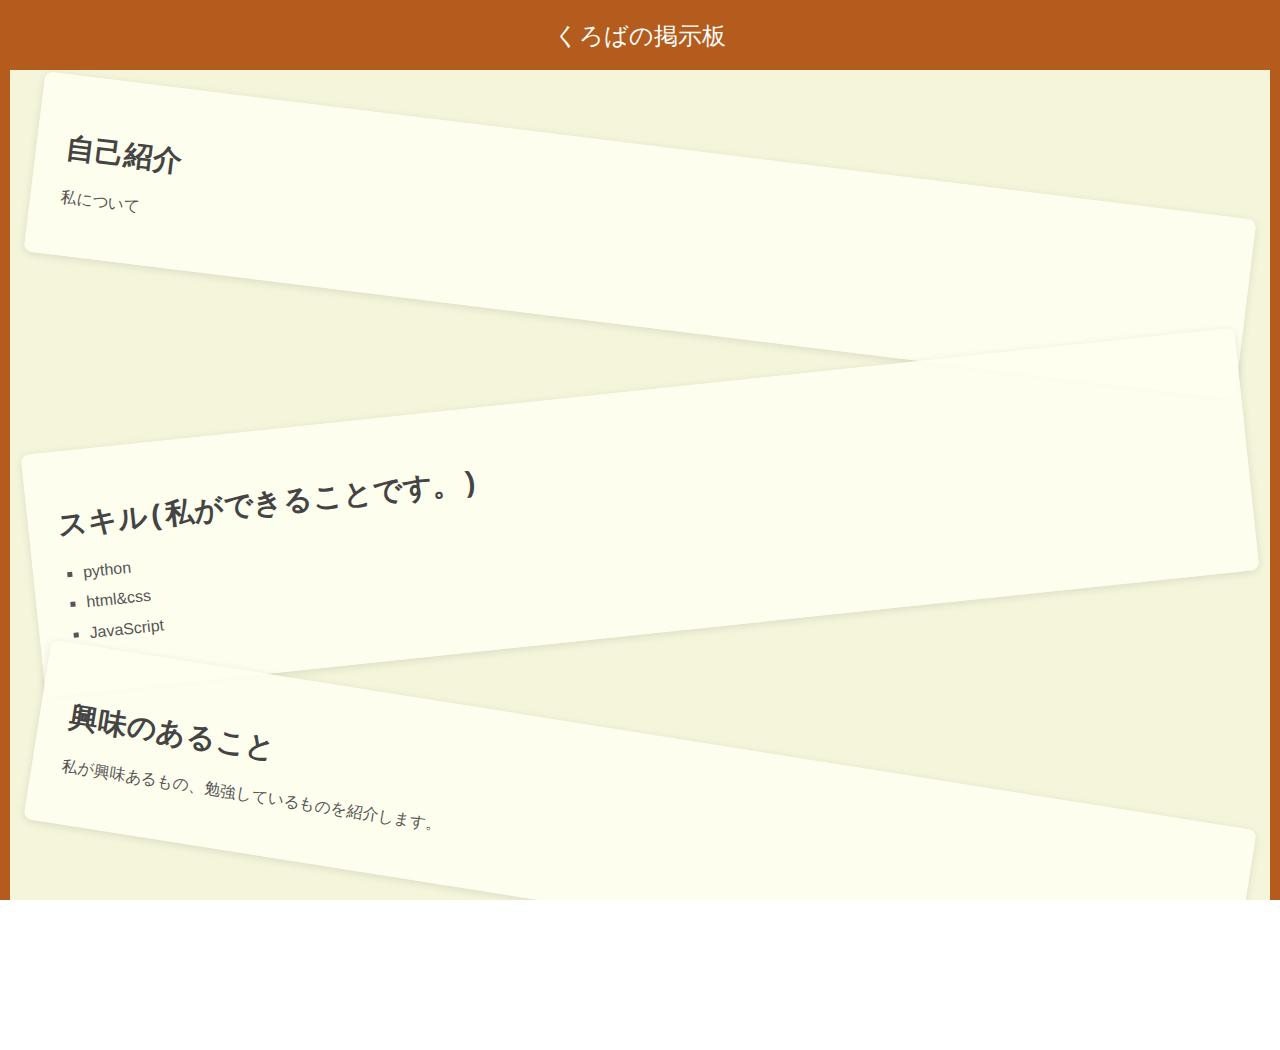
==== index.html @ 3d6bdb9f "4th commit" ====
<!DOCTYPE html>
<html lang="ja">
<head>
    <meta charset="UTF-8">
    <meta name="viewport" content="width=device-width, initial-scale=1.0">
    <title>ポートフォリオ</title>
    <link rel="stylesheet" href="styles.css"> <!-- CSSファイルをリンク -->
</head>
<body>
    <div class="canvas-background">
        <div class="wood-top">
             <div class="title">くろばの掲示板</div> 
        </div> <!-- 上部の木の部分 -->
        <div class="wood-bottom"></div> <!-- 下部の木の部分 -->
        <div class="wood-left"></div> <!-- 左側の木の部分 -->
        <div class="wood-right"></div> <!-- 右側の木の部分 -->

        <div class="flex-container">
            <div class="section" onclick="togglePopup('introPopup')">
                <h2>自己紹介</h2>
                <p>私について</p>
                <div id="introPopup" class="popup">
                 <button class="close-btn" onclick="closePopup('introPopup')">×</button>
                自己紹介の詳細がここに表示されます。</div>
            </div>

            <div class="section" onclick="togglePopup('skillsPopup')">
                <h2>スキル(私ができることです。)</h2>
                <ul>
                    <li>python</li>
                    <li>html&css</li>
                    <li>JavaScript</li>
                </ul>
                <div id="skillsPopup" class="popup">
                <button class="close-btn" onclick="closePopup('skillsPopup')">×</button>
                スキルの詳細がここに表示されます。</div>
            </div>
            <div class="section" onclick="togglePopup('interestsPopup')">
                <h2>興味のあること</h2>
                <p>私が興味あるもの、勉強しているものを紹介します。</p>
                <div id="interestsPopup" class="popup">
                 <button class="close-btn" onclick="closePopup('interestsPopup')">×</button>興味のあることの詳細がここに表示されます。</div>
            </div>
            <button id="showModalBtn">モーダルを表示</button>
        </div>
        <div id="modal" class="modal">
        <div class="modal-content">
        <button class="close-btn" onclick="closeModal()">×</button>
        <h2>モーダルタイトル</h2>
        <p>ここにモーダルのコンテンツが表示されます。</p>
    </div>
</div>
    </div>

    <script src="script.js" defer></script> <!-- JavaScriptファイルをリンク -->
</body>
</html>
---- styles.css ----
/* 全体設定 */
html, body {
    height: 100%;
    margin: 0;
    padding: 0;
    overflow-x: hidden; /* 画面内に収める */
}

/* キャンバスの背景 */
.canvas-background {
    position: relative;
    width: 100%;
    min-height: 100vh; /* 最低でもビューポートの高さを確保 */
    background-color: #f5f5dc;
    padding: 80px 20px;
    box-sizing: border-box;
}

/* 上部の木の部分 */
.wood-top {
    position: absolute;
    top: 0;
    left: 0;
    width: 100%;
    height: 70px;
    background-color: #B45C1D; /* 単色の木の色 */
    z-index: 2;
}
.title {
    color: white; /* 文字色を白に設定 */
    font-size: 1.5em; /* フォントサイズを設定 */
    text-align: center; /* 中央揃え */
    padding-top: 20px; /* 上部に少しの余白を追加 */
}

/* 下部の木の部分 */
.wood-bottom {
    position: absolute;
    bottom: 0;
    left: 0;
    width: 100%;
    height: 10px;
    background-color: #B45C1D;
    z-index: 2;
}

/* 左側の木の部分 */
.wood-left {
    position: absolute;
    top: 0;
    left: 0;
    width: 10px;
    height: 100%;
    background-color: #B45C1D;
    z-index: 2;
}

/* 右側の木の部分 */
.wood-right {
    position: absolute;
    top: 0;
    right: 0;
    width: 10px;
    height: 100%;
    background-color: #B45C1D;
    z-index: 2;
}

/* フレックスコンテナ */
.flex-container {
    flex-wrap: wrap; /* 自動で折り返し */
    justify-content: space-around;
    margin: 20px 0; /* 上下のマージンを調整 */
}

/* 各セクションの基本スタイル */
.section {
    background: rgba(255, 255, 240, 0.9);
    padding: 15px; /* パディングを少し小さくする */
    border-radius: 8px;
    box-shadow: 0 2px 8px rgba(0, 0, 0, 0.1);
    z-index: 2;
    position: relative;
    flex: 1 1 45%; /* コンテナ内の比率に合わせる */
    margin: 10px; 
}


/* 名前のスタイル */
.name {
    font-size: 2.5em;
    font-weight: bold;
    text-align: center;
    color: #333;
    font-family: 'Courier New', Courier, monospace;
}

.section {
    padding: 30px;
    width: auto; /* 自動調整に変更 */
    height: auto; /* 自動調整に変更 */
    transition: transform 0.3s;
}

.section:nth-child(1) { /* 最初のセクション（自己紹介） */

    transform: rotate(7deg); /* 5度傾ける */
    margin-top: 65px;
    margin-bottom: 65px;
}

.section:nth-child(2) { /* 二番目のセクション（スキル） */
    transform: rotate(-6deg); /* 5度傾ける */
    margin-bottom: 100px;
}

.section:nth-child(3) { /* 三番目のセクション（興味のあること） */
    transform: rotate(9deg); /* 5度傾ける */
}


/* 各セクションの見出し */
.section h2 {
    font-size: 1.8em;
    font-family: 'Courier New', Courier, monospace;
    color: #444;
    margin-bottom: 10px;
}

/* テキストスタイル */
.section p, .section ul {
    font-size: 1em;
    color: #555;
    line-height: 1.6;
    font-family: 'Arial', sans-serif;
}

.section ul {
    list-style-type: square;
    padding-left: 20px;
}

.section li {
    margin-bottom: 5px;
}

/* ポップアップスタイル */
.popup {
    display: none; /* 初期状態では非表示 */
    position: fixed; /* 画面中央に配置するためにfixedに変更 */
    top: 50%;
    left: 50%;
    transform: translate(-50%, -50%); /* 中央に表示 */
    background: rgba(255, 255, 255, 0.9);
    border: 1px solid #ccc;
    padding: 15px;
    border-radius: 8px;
    box-shadow: 0 2px 8px rgba(0, 0, 0, 0.2);
    z-index: 10; /* 他の要素の上に表示 */
    width: 80%; /* 必要に応じて幅を調整 */
    max-width: 400px; /* 最大幅を設定 */
}

/* 閉じるボタンのスタイル */
.popup .close-btn {
    position: absolute;
    top: 10px;
    right: 10px;
    background: transparent;
    border: none;
    font-size: 1.2em;
    font-weight: bold;
    cursor: pointer;
    color: #888;
}
.popup .close-btn:hover {
    color: #555; /* ホバー時に少し濃くする */
}
/* ポップアップ表示位置の調整 */
.section {
    position: relative; /* ポップアップを相対的に配置 */
}

/* モーダルのスタイル */
/* モーダルのスタイル */
.modal {
    display: none; /* 初期状態では非表示 */
    position: fixed; /* 画面全体に対して固定 */
    top: 50%; /* 画面の垂直中央 */
    left: 50%; /* 画面の水平中央 */
    transform: translate(-50%, -50%); /* 正確に中央に配置 */
    background: rgba(0, 0, 0, 0.5); /* 半透明の背景 */
    width: 100%; /* モーダルの幅を画面全体に */
    height: 100%; /* モーダルの高さも画面全体に */
    z-index: 1000; /* 他の要素より前面に表示 */
}

/* モーダル内のコンテンツ */
.modal-content {
    background: white;
    padding: 20px;
    border-radius: 8px;
    width: 60%; /* モーダルの幅を調整 */
    max-width: 600px; /* 最大幅を設定 */
    box-shadow: 0 4px 8px rgba(0, 0, 0, 0.2);
    position: relative;
    margin: 0 auto; /* 横方向中央に配置 */
}

/* 閉じるボタン */
.close-btn {
    position: absolute;
    top: 10px;
    right: 10px;
    background: transparent;
    border: none;
    font-size: 1.5em;
    font-weight: bold;
    cursor: pointer;
    color: #888;
}

.close-btn:hover {
    color: #555;
}
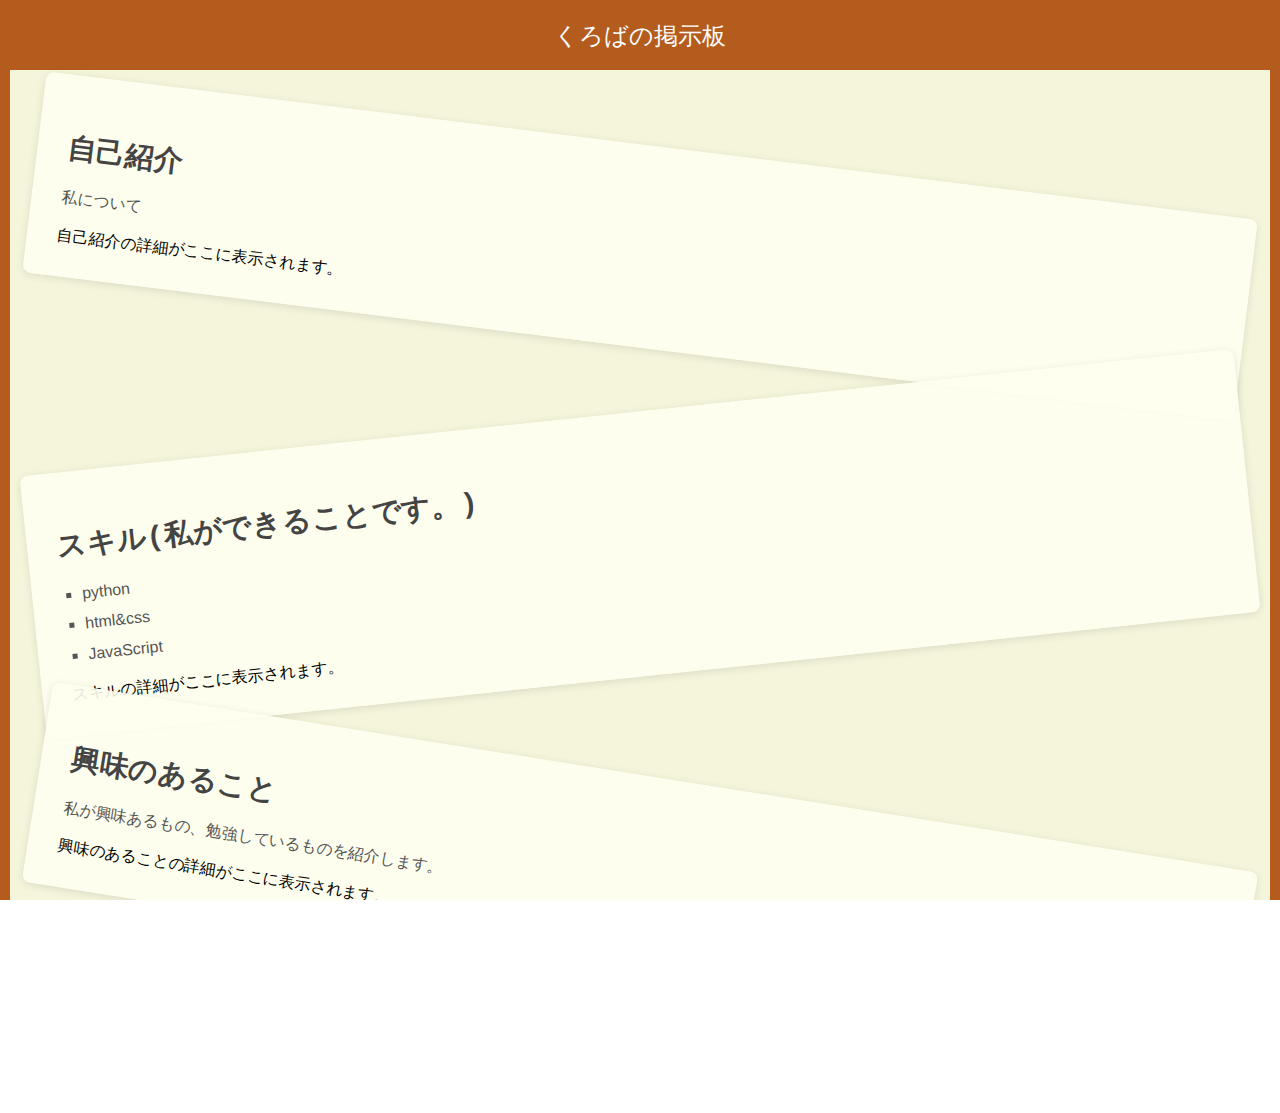
==== commit 9bf5c943: "4th commit fix" ====
--- a/index.html
+++ b/index.html
@@ -16,15 +16,14 @@
         <div class="wood-right"></div> <!-- 右側の木の部分 -->
 
         <div class="flex-container">
-            <div class="section" onclick="togglePopup('introPopup')">
+            <div class="section">
                 <h2>自己紹介</h2>
                 <p>私について</p>
                 <div id="introPopup" class="popup">
-                 <button class="close-btn" onclick="closePopup('introPopup')">×</button>
                 自己紹介の詳細がここに表示されます。</div>
             </div>
 
-            <div class="section" onclick="togglePopup('skillsPopup')">
+            <div class="section">
                 <h2>スキル(私ができることです。)</h2>
                 <ul>
                     <li>python</li>
@@ -32,26 +31,27 @@
                     <li>JavaScript</li>
                 </ul>
                 <div id="skillsPopup" class="popup">
-                <button class="close-btn" onclick="closePopup('skillsPopup')">×</button>
                 スキルの詳細がここに表示されます。</div>
             </div>
-            <div class="section" onclick="togglePopup('interestsPopup')">
+            <div class="section">
                 <h2>興味のあること</h2>
                 <p>私が興味あるもの、勉強しているものを紹介します。</p>
                 <div id="interestsPopup" class="popup">
-                 <button class="close-btn" onclick="closePopup('interestsPopup')">×</button>興味のあることの詳細がここに表示されます。</div>
+                興味のあることの詳細がここに表示されます。</div>
             </div>
             <button id="showModalBtn">モーダルを表示</button>
         </div>
         <div id="modal" class="modal">
-        <div class="modal-content">
-        <button class="close-btn" onclick="closeModal()">×</button>
-        <h2>モーダルタイトル</h2>
-        <p>ここにモーダルのコンテンツが表示されます。</p>
-    </div>
-</div>
+            <div class="modal-content">
+            <button class="close-btn" onclick="closeModal()">×</button>
+            <h2>モーダルタイトル</h2>
+            <p>ここにモーダルのコンテンツが表示されます。</p>
+            <p>ここにモーダルのコンテンツが表示されます。</p>
+            <p>ここにモーダルのコンテンツが表示されます。</p>
+            </div>
+        </div>
     </div>
 
-    <script src="script.js" defer></script> <!-- JavaScriptファイルをリンク -->
+<script src="script.js" defer></script>
 </body>
 </html>
--- a/styles.css
+++ b/styles.css
@@ -144,45 +144,8 @@
     margin-bottom: 5px;
 }
 
-/* ポップアップスタイル */
-.popup {
-    display: none; /* 初期状態では非表示 */
-    position: fixed; /* 画面中央に配置するためにfixedに変更 */
-    top: 50%;
-    left: 50%;
-    transform: translate(-50%, -50%); /* 中央に表示 */
-    background: rgba(255, 255, 255, 0.9);
-    border: 1px solid #ccc;
-    padding: 15px;
-    border-radius: 8px;
-    box-shadow: 0 2px 8px rgba(0, 0, 0, 0.2);
-    z-index: 10; /* 他の要素の上に表示 */
-    width: 80%; /* 必要に応じて幅を調整 */
-    max-width: 400px; /* 最大幅を設定 */
-}
 
-/* 閉じるボタンのスタイル */
-.popup .close-btn {
-    position: absolute;
-    top: 10px;
-    right: 10px;
-    background: transparent;
-    border: none;
-    font-size: 1.2em;
-    font-weight: bold;
-    cursor: pointer;
-    color: #888;
-}
-.popup .close-btn:hover {
-    color: #555; /* ホバー時に少し濃くする */
-}
-/* ポップアップ表示位置の調整 */
-.section {
-    position: relative; /* ポップアップを相対的に配置 */
-}
 
-/* モーダルのスタイル */
-/* モーダルのスタイル */
 .modal {
     display: none; /* 初期状態では非表示 */
     position: fixed; /* 画面全体に対して固定 */
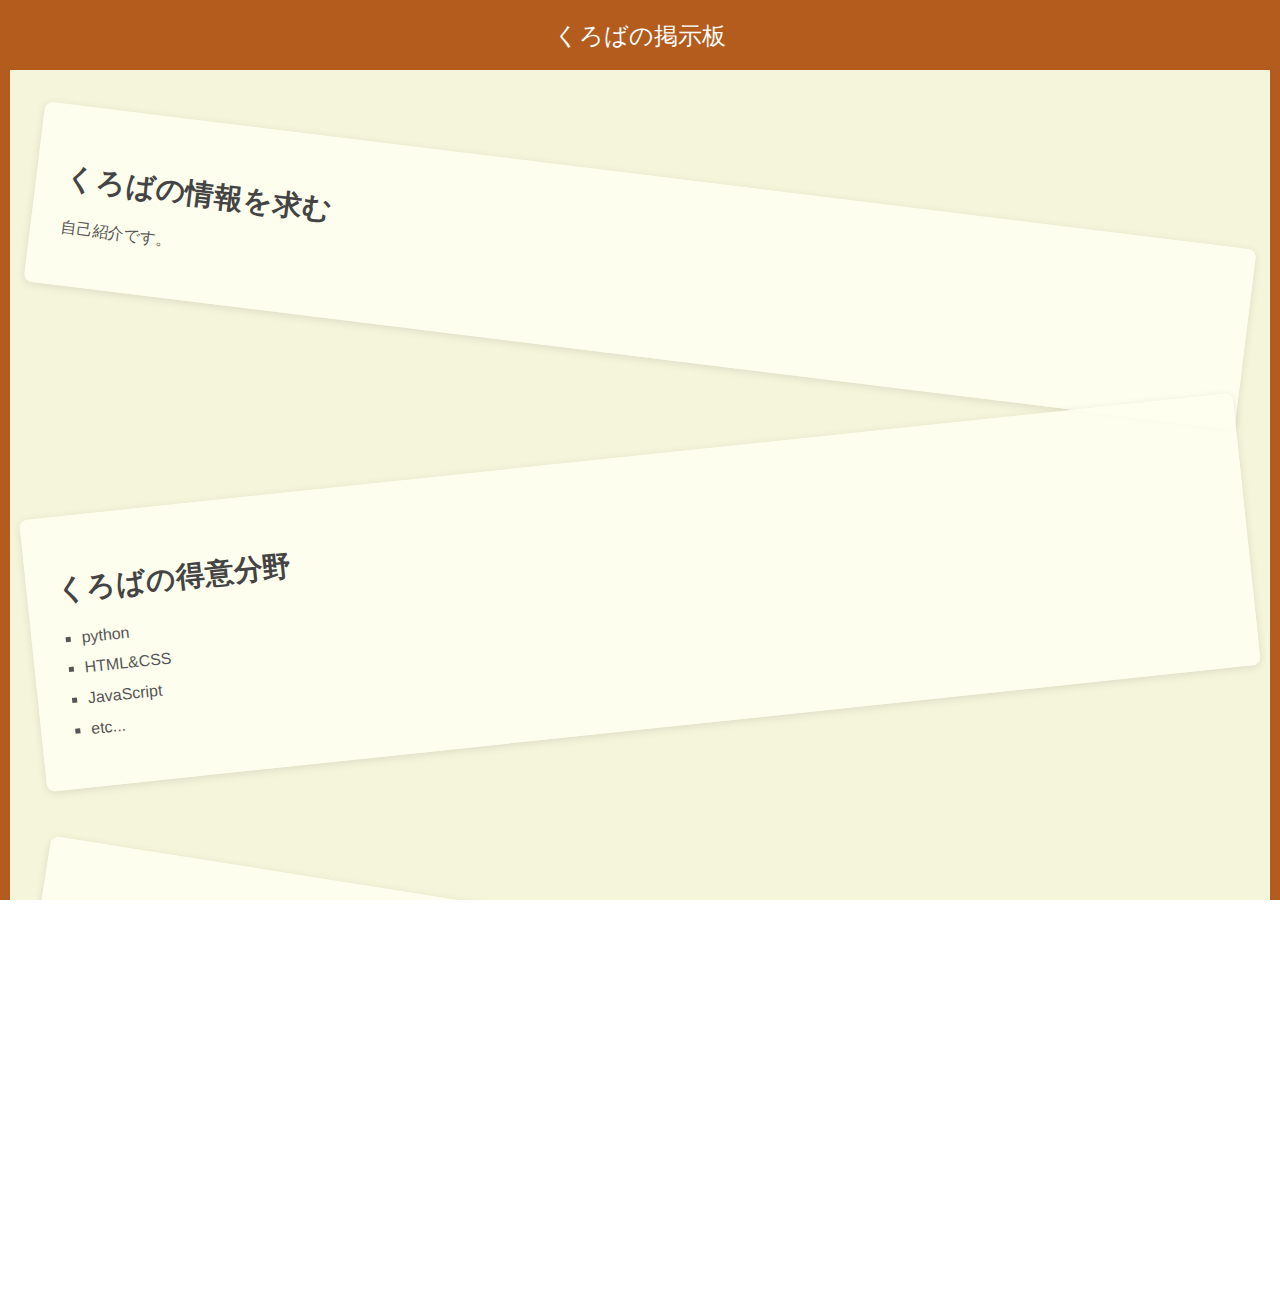
==== commit fe7625b2: "5thcommit" ====
--- a/index.html
+++ b/index.html
@@ -3,55 +3,91 @@
 <head>
     <meta charset="UTF-8">
     <meta name="viewport" content="width=device-width, initial-scale=1.0">
-    <title>ポートフォリオ</title>
-    <link rel="stylesheet" href="styles.css"> <!-- CSSファイルをリンク -->
+    <title>これが私のポートフォリオだ</title>
+    <link rel="stylesheet" href="styles.css">
 </head>
 <body>
     <div class="canvas-background">
         <div class="wood-top">
              <div class="title">くろばの掲示板</div> 
-        </div> <!-- 上部の木の部分 -->
+        </div>
         <div class="wood-bottom"></div> <!-- 下部の木の部分 -->
         <div class="wood-left"></div> <!-- 左側の木の部分 -->
         <div class="wood-right"></div> <!-- 右側の木の部分 -->
 
         <div class="flex-container">
-            <div class="section">
-                <h2>自己紹介</h2>
-                <p>私について</p>
-                <div id="introPopup" class="popup">
-                自己紹介の詳細がここに表示されます。</div>
+            <!-- セクション -->
+            <div class="section" onclick="openModal('introModal')">
+                <h2>くろばの情報を求む</h2>
+                <p>自己紹介です。</p>
             </div>
 
-            <div class="section">
-                <h2>スキル(私ができることです。)</h2>
+        <div class="section" onclick="openModal('skillsModal')">
+            <h2>くろばの得意分野</h2>
                 <ul>
                     <li>python</li>
-                    <li>html&css</li>
+                    <li>HTML&CSS</li>
                     <li>JavaScript</li>
+                    <li>etc...</li>
                 </ul>
-                <div id="skillsPopup" class="popup">
-                スキルの詳細がここに表示されます。</div>
+        </div>
+        <div class="section" onclick="openModal('createModal')">
+            <h2>くろばが作ったもの</h2>
+            <p>制作物です。</p>
+        </div>
+
+        <!-- 自己紹介モーダル -->
+        <div id="introModal" class="modal">
+            <div class="modal-content">
+
+                <h2>自己紹介</h2>
+                <p>大阪公立大学工業専門高等学校</p>
+                <p>総合工学システム科</p>
+                <p>知能情報コース2年</p>
+                <p>高本 隼也</p>
+                <p>2007年生まれ 17歳</p>
+                <img src="images/intro-image.jpg" alt="自己紹介画像">
             </div>
-            <div class="section">
-                <h2>興味のあること</h2>
-                <p>私が興味あるもの、勉強しているものを紹介します。</p>
-                <div id="interestsPopup" class="popup">
-                興味のあることの詳細がここに表示されます。</div>
+        </div>
+
+        <!-- スキルモーダル -->
+        <div id="skillsModal" class="modal">
+            <div class="modal-content">
+                <h2>スキル</h2>
+                <p>■Python</p>
+                <!--<img src="images/python-logo.png" alt="Python-logo"-->
+                <p>高専の2年での授業で一番最初に学んだプログラミングです。</p>
+                <p>授業で基礎的な知識を学んでいます。</p>
+                <p>■HTML&CSS</p>
+                <p>このポートフォリオ及び、高専内での活動での、Webサイト作成のため、勉強しています。</p>
+                <!--<img src="images/icon-html.png" alt="heml-logo">
+                <img src="images/icon-css.png" alt="css-logo">-->
+                <p>■JavaScript</p>
+                <p>HTML&CSSと共に活用しています。ですが、JS自体の知識はまだまだ素人のものです。</p>
+                <!--<img src="images/icon-javascript.png" alt="JS-logo">-->
+                <p>■C++</p>
+                <p>授業内のArduinoを使用した実習などで主に使用しており、マイコン制御の勉強をしています。</p>
+                <p>■GitHub</p>
+                <p>高専内でチームでの制作をしており、その際に使用しています。</p>
             </div>
-            <button id="showModalBtn">モーダルを表示</button>
         </div>
-        <div id="modal" class="modal">
+        <div id="createModal" class="modal">
             <div class="modal-content">
-            <button class="close-btn" onclick="closeModal()">×</button>
-            <h2>モーダルタイトル</h2>
-            <p>ここにモーダルのコンテンツが表示されます。</p>
-            <p>ここにモーダルのコンテンツが表示されます。</p>
-            <p>ここにモーダルのコンテンツが表示されます。</p>
+                <h2>制作物</h2>
+                <p>■三目並べ</p>
+                <p>AI相手に、本来勝てない後攻から勝てるかどうか試すゲームです。</p>
+                <a href="https://colab.research.google.com/drive/1bm4gRTAIfW5Uj_XTI7cQT7N0j2voPtqy" target="_blank">制作した三目並べ<br><br></a>
+
+                <p>■CCC_便利ウェブアプリ</p>
+                <p>高専内での活動として、チームで時間割、課題リスト、Todoリスト、カレンダー、チャット機能を詰め込んだ便利Webアプリを開発しています。私はその中で時間割の部分の機能を制作し、高専、公立高校、私立高校と、出来るだけ幅広い学校にも対応できるように時間割を作りました。現在も更新中です。</p>
+                <img src="images/CCC-prt.png" alt="サンプル画像"onclick="openModal('zoomimage')">
+                    <div id="zoomimage" class="zoomModal">
+                        <img src="images/CCC-prt.png" alt="サンプル画像">
+                    </div>
             </div>
         </div>
     </div>
 
-<script src="script.js" defer></script>
+    <script src="script.js" defer></script>
 </body>
 </html>
--- a/styles.css
+++ b/styles.css
@@ -68,21 +68,25 @@
 
 /* フレックスコンテナ */
 .flex-container {
-    flex-wrap: wrap; /* 自動で折り返し */
-    justify-content: space-around;
-    margin: 20px 0; /* 上下のマージンを調整 */
-}
-
-/* 各セクションの基本スタイル */
+    display: flex;
+    flex-direction: column; /* 縦に並べる */
+    justify-content: flex-start; /* 上に揃える */
+    align-items: stretch; /* セクションの横幅を画面いっぱいにする */
+    margin: 20px 0;
+    padding: 0 10px; /* 左右の余白を追加 */
+}
+
+/* 各セクション */
 .section {
     background: rgba(255, 255, 240, 0.9);
-    padding: 15px; /* パディングを少し小さくする */
+    padding: 15px;
     border-radius: 8px;
     box-shadow: 0 2px 8px rgba(0, 0, 0, 0.1);
     z-index: 2;
-    position: relative;
-    flex: 1 1 45%; /* コンテナ内の比率に合わせる */
-    margin: 10px; 
+    position: relative; /* 相対配置 */
+    width: 100%; /* 幅を100%にして画面いっぱいに */
+    margin-bottom: 20px; /* セクション間にスペースを追加 */
+    transition: transform 0.3s; /* 画面サイズ変更時の滑らかなアニメーション */
 }
 
 
@@ -105,17 +109,18 @@
 .section:nth-child(1) { /* 最初のセクション（自己紹介） */
 
     transform: rotate(7deg); /* 5度傾ける */
-    margin-top: 65px;
-    margin-bottom: 65px;
+    margin-top: 75px;
+    margin-bottom: 100px;
 }
 
 .section:nth-child(2) { /* 二番目のセクション（スキル） */
     transform: rotate(-6deg); /* 5度傾ける */
-    margin-bottom: 100px;
+    margin-bottom: 200px;
 }
 
 .section:nth-child(3) { /* 三番目のセクション（興味のあること） */
     transform: rotate(9deg); /* 5度傾ける */
+    margin-bottom: 100px;
 }
 
 
@@ -147,29 +152,57 @@
 
 
 .modal {
-    display: none; /* 初期状態では非表示 */
-    position: fixed; /* 画面全体に対して固定 */
-    top: 50%; /* 画面の垂直中央 */
-    left: 50%; /* 画面の水平中央 */
-    transform: translate(-50%, -50%); /* 正確に中央に配置 */
-    background: rgba(0, 0, 0, 0.5); /* 半透明の背景 */
-    width: 100%; /* モーダルの幅を画面全体に */
-    height: 100%; /* モーダルの高さも画面全体に */
-    z-index: 1000; /* 他の要素より前面に表示 */
-}
-
-/* モーダル内のコンテンツ */
+    display: none;
+    position: fixed;
+    top: 50%;
+    left: 50%;
+    transform: translate(-50%, -50%);
+    background: rgba(0, 0, 0, 0.7); /* 半透明の黒（モーダル背景） */
+    width: 100%;
+    height: 100%;
+    z-index: 1000;
+}
+
 .modal-content {
-    background: white;
-    padding: 20px;
-    border-radius: 8px;
-    width: 60%; /* モーダルの幅を調整 */
-    max-width: 600px; /* 最大幅を設定 */
+    background: rgba(255, 255, 240, 0.9); /* 薄い黄色の半透明背景 */
+    color: black; /* 文字色を黒に */
+    padding: 40px;
+    border-radius: 16px;
+    width: 70%;
+    max-width: 800px;
     box-shadow: 0 4px 8px rgba(0, 0, 0, 0.2);
     position: relative;
-    margin: 0 auto; /* 横方向中央に配置 */
-}
-
+    margin: auto;
+}
+.modal-content img {
+    position: absolute; /* 絶対位置にして右端に配置 */
+     display: block; /* 画像をブロック要素として表示 */
+    right: 20px; /* 右端からの距離 */
+    top: 50%; /* 垂直方向中央に配置 */
+    margin-bottom: 20px; /* 画像間の間隔を調整 */
+    transform: translateY(-50%); /* 垂直方向で中央に合わせる */
+    max-width: 30%; /* 画像の最大幅を調整 */
+    height: auto; /* 高さは自動調整 */
+}
+.zoomModal {
+    display: none;
+    position: fixed;
+    top: 50%;
+    left: 50%;
+    transform: translate(-50%, -50%);
+    background: rgba(0, 0, 0, 0.7); /* 半透明の黒（モーダル背景） */
+    width: 100%;
+    height: 100%;
+    z-index: 1000;
+}
+.zoomModal img {
+    max-width: 90%; /* モーダル内で画像が画面の90%に収まるように設定 */
+    max-height: 80vh; /* 画面の80%の高さまでに制限 */
+    height: auto;
+    width: auto;
+    display: block;
+    transform: translateX(-12.5%) translateY(-50%); /* 垂直方向に10%だけ下げる */
+}
 /* 閉じるボタン */
 .close-btn {
     position: absolute;
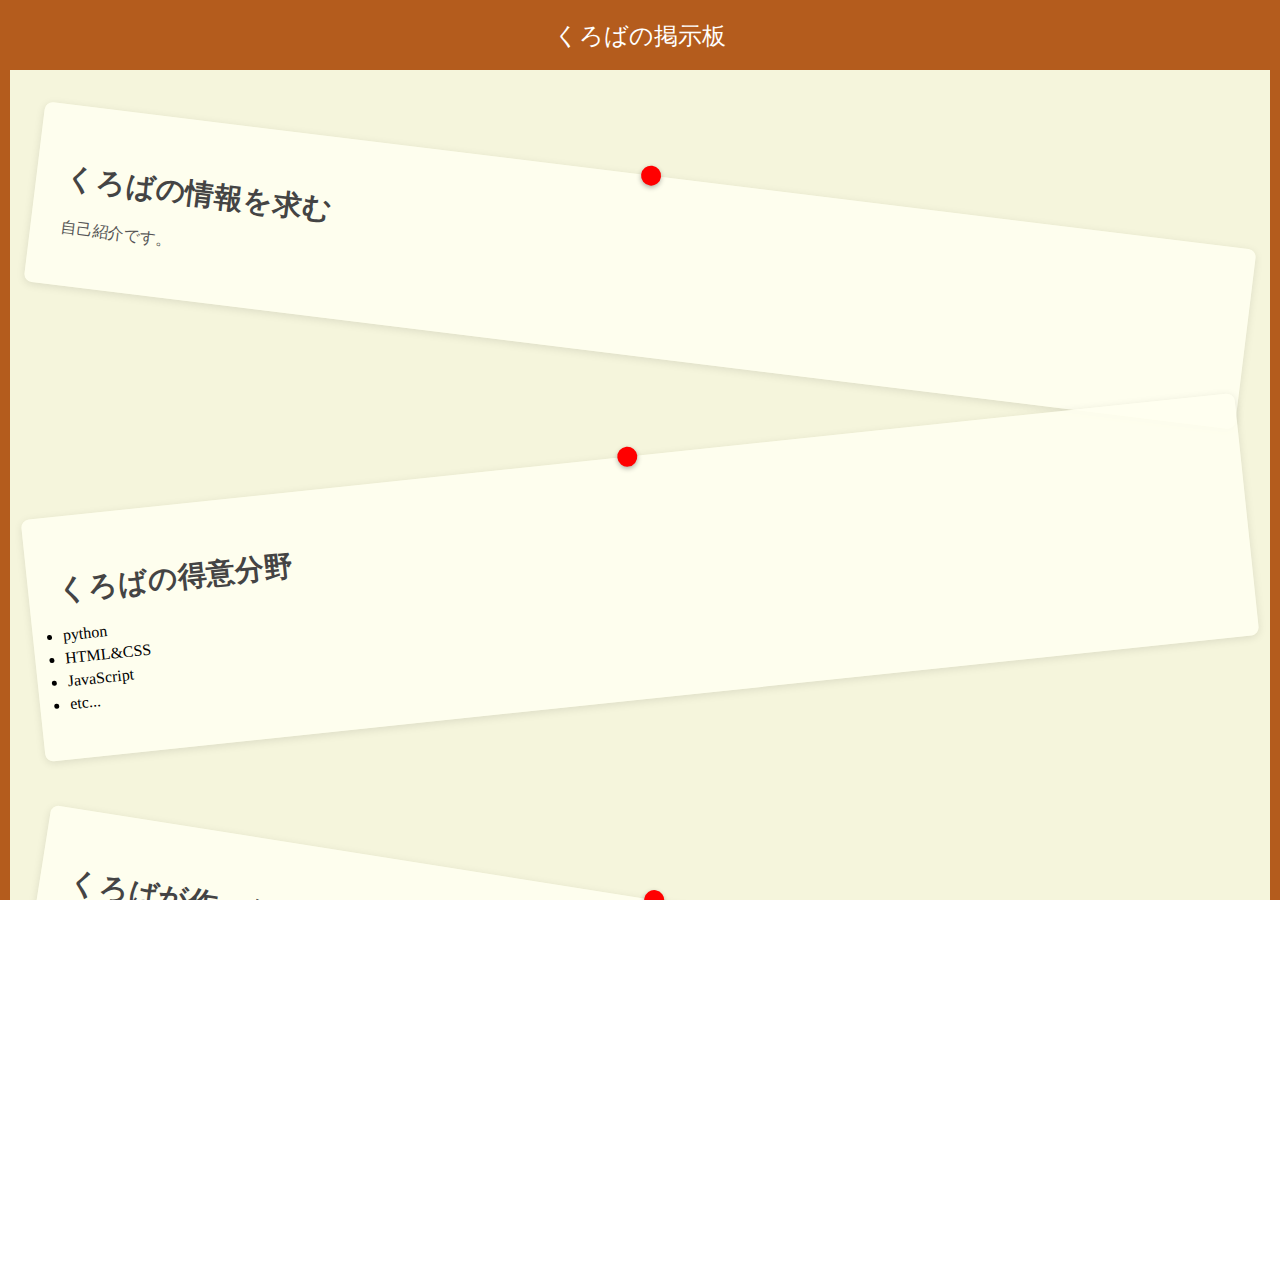
==== commit 0f9ad66d: "fix text" ====
--- a/index.html
+++ b/index.html
@@ -17,21 +17,24 @@
 
         <div class="flex-container">
             <!-- セクション -->
-            <div class="section" onclick="openModal('introModal')">
+            <div class="section" onclick="openModal('introModal')"id="drag">
+                 <div class="red-dot" onclick="handleDotClick(event)"></div>
                 <h2>くろばの情報を求む</h2>
                 <p>自己紹介です。</p>
             </div>
 
         <div class="section" onclick="openModal('skillsModal')">
+            <div class="red-dot" onclick="handleDotClick(event)"></div>
             <h2>くろばの得意分野</h2>
-                <ul>
+                <p>
                     <li>python</li>
                     <li>HTML&CSS</li>
                     <li>JavaScript</li>
                     <li>etc...</li>
-                </ul>
+                </p>
         </div>
         <div class="section" onclick="openModal('createModal')">
+            <div class="red-dot" onclick="handleDotClick(event)"></div>
             <h2>くろばが作ったもの</h2>
             <p>制作物です。</p>
         </div>
@@ -74,15 +77,41 @@
         <div id="createModal" class="modal">
             <div class="modal-content">
                 <h2>制作物</h2>
-                <p>■三目並べ</p>
+                <a href="https://colab.research.google.com/drive/1bm4gRTAIfW5Uj_XTI7cQT7N0j2voPtqy" target="_blank">■三目並べ</a>
                 <p>AI相手に、本来勝てない後攻から勝てるかどうか試すゲームです。</p>
-                <a href="https://colab.research.google.com/drive/1bm4gRTAIfW5Uj_XTI7cQT7N0j2voPtqy" target="_blank">制作した三目並べ<br><br></a>
+                <br><br><br>
 
-                <p>■CCC_便利ウェブアプリ</p>
+                <a href="https://github.com/misorange/Organisator">■CCC_便利ウェブアプリ</a>
                 <p>高専内での活動として、チームで時間割、課題リスト、Todoリスト、カレンダー、チャット機能を詰め込んだ便利Webアプリを開発しています。私はその中で時間割の部分の機能を制作し、高専、公立高校、私立高校と、出来るだけ幅広い学校にも対応できるように時間割を作りました。現在も更新中です。</p>
-                <img src="images/CCC-prt.png" alt="サンプル画像"onclick="openModal('zoomimage')">
-                    <div id="zoomimage" class="zoomModal">
+                <img src="images/CCC-prt.png"onclick="openModal('zoomimage1')">
+                <br><br><br><br>
+
+
+                <a href="https://github.com/kurobapp/Battle-Plant">■バトルプラント</a>
+                <p>高専に入学して初めて取り組んだ個人での大規模な制作物となっています。2024年の集大成として制作しました。今回のプロジェクトは、コマンド型のゲームで、ポケモンの対戦要素を簡単に楽しめるようなゲームを目指しています。対戦システムには、じゃんけんの要素を取り入れ、シンプルながらも戦略性を感じられるものにしました。さらに、じゃんけんのなかであえて手を出さない防御をシステムを採用することでその単純なルールをさらに奥深いものに仕上げています。現在、まだすべての要素は実装されていませんが、基本的な部分は完成しています。ぜひ、ダウンロードして実際にプレイしてみてください。プレイすることで、どのようにゲームが進化していくのか、体験していただけると思います。</p>
+                <br><br><br><br>
+                <img src="images/BP1.png" alt="サンプル画像" style="position: absolute; top: 850px; left: 25px;"onclick="openModal('zoomimage2')">
+                <br>
+                <img src="images/BP2.png" alt="サンプル画像"style="position: absolute; top: 850px; left: 150px;"onclick="openModal('zoomimage3')">
+                <br>
+                <img src="images/BP3.png" alt="サンプル画像"style="position: absolute; top: 850px; left: 350px;"onclick="openModal('zoomimage4')">
+                <br>
+                <img src="images/BP4.png" alt="サンプル画像"style="position: absolute; top: 850px; left: 550px;"onclick="openModal('zoomimage5')">
+
+                    <div id="zoomimage1" class="zoomModal">
                         <img src="images/CCC-prt.png" alt="サンプル画像">
+                    </div>
+                    <div id="zoomimage2" class="zoomModal">
+                        <img src="images/BP1.png" alt="サンプル画像">
+                    </div>
+                    <div id="zoomimage3" class="zoomModal">
+                        <img src="images/BP2.png" alt="サンプル画像">
+                    </div>
+                    <div id="zoomimage4" class="zoomModal">
+                        <img src="images/BP3.png" alt="サンプル画像">
+                    </div>
+                    <div id="zoomimage5" class="zoomModal">
+                        <img src="images/BP4.png" alt="サンプル画像">
                     </div>
             </div>
         </div>
--- a/styles.css
+++ b/styles.css
@@ -69,7 +69,7 @@
 /* フレックスコンテナ */
 .flex-container {
     display: flex;
-    flex-direction: column; /* 縦に並べる */
+    flex-direction: column; /* 縦に並べる */要素をマウスで好きに動かせるようにするのってなんて調べればいい？
     justify-content: flex-start; /* 上に揃える */
     align-items: stretch; /* セクションの横幅を画面いっぱいにする */
     margin: 20px 0;
@@ -88,6 +88,27 @@
     margin-bottom: 20px; /* セクション間にスペースを追加 */
     transition: transform 0.3s; /* 画面サイズ変更時の滑らかなアニメーション */
 }
+
+
+.red-dot {
+    position: absolute;
+    top: -10px;
+    left: 50%;
+    transform: translateX(-50%);
+    width: 20px;
+    height: 20px;
+    background-color: red;
+    border-radius: 50%;
+    box-shadow: 0 2px 5px rgba(0, 0, 0, 0.3);
+    cursor: pointer;
+    z-index: 3;
+
+}
+.red-dot.clicked {
+    background-color: #f5f5dc;
+    box-shadow: none; /* 影を消す */
+}
+
 
 
 /* 名前のスタイル */
@@ -194,6 +215,7 @@
     width: 100%;
     height: 100%;
     z-index: 1000;
+
 }
 .zoomModal img {
     max-width: 90%; /* モーダル内で画像が画面の90%に収まるように設定 */
@@ -202,6 +224,9 @@
     width: auto;
     display: block;
     transform: translateX(-12.5%) translateY(-50%); /* 垂直方向に10%だけ下げる */
+    justify-content: center; /* 横方向の中央揃え */
+    align-items: center; /* 縦方向の中央揃え */
+    display: flex; /* フレックスボックスで中央揃え */
 }
 /* 閉じるボタン */
 .close-btn {
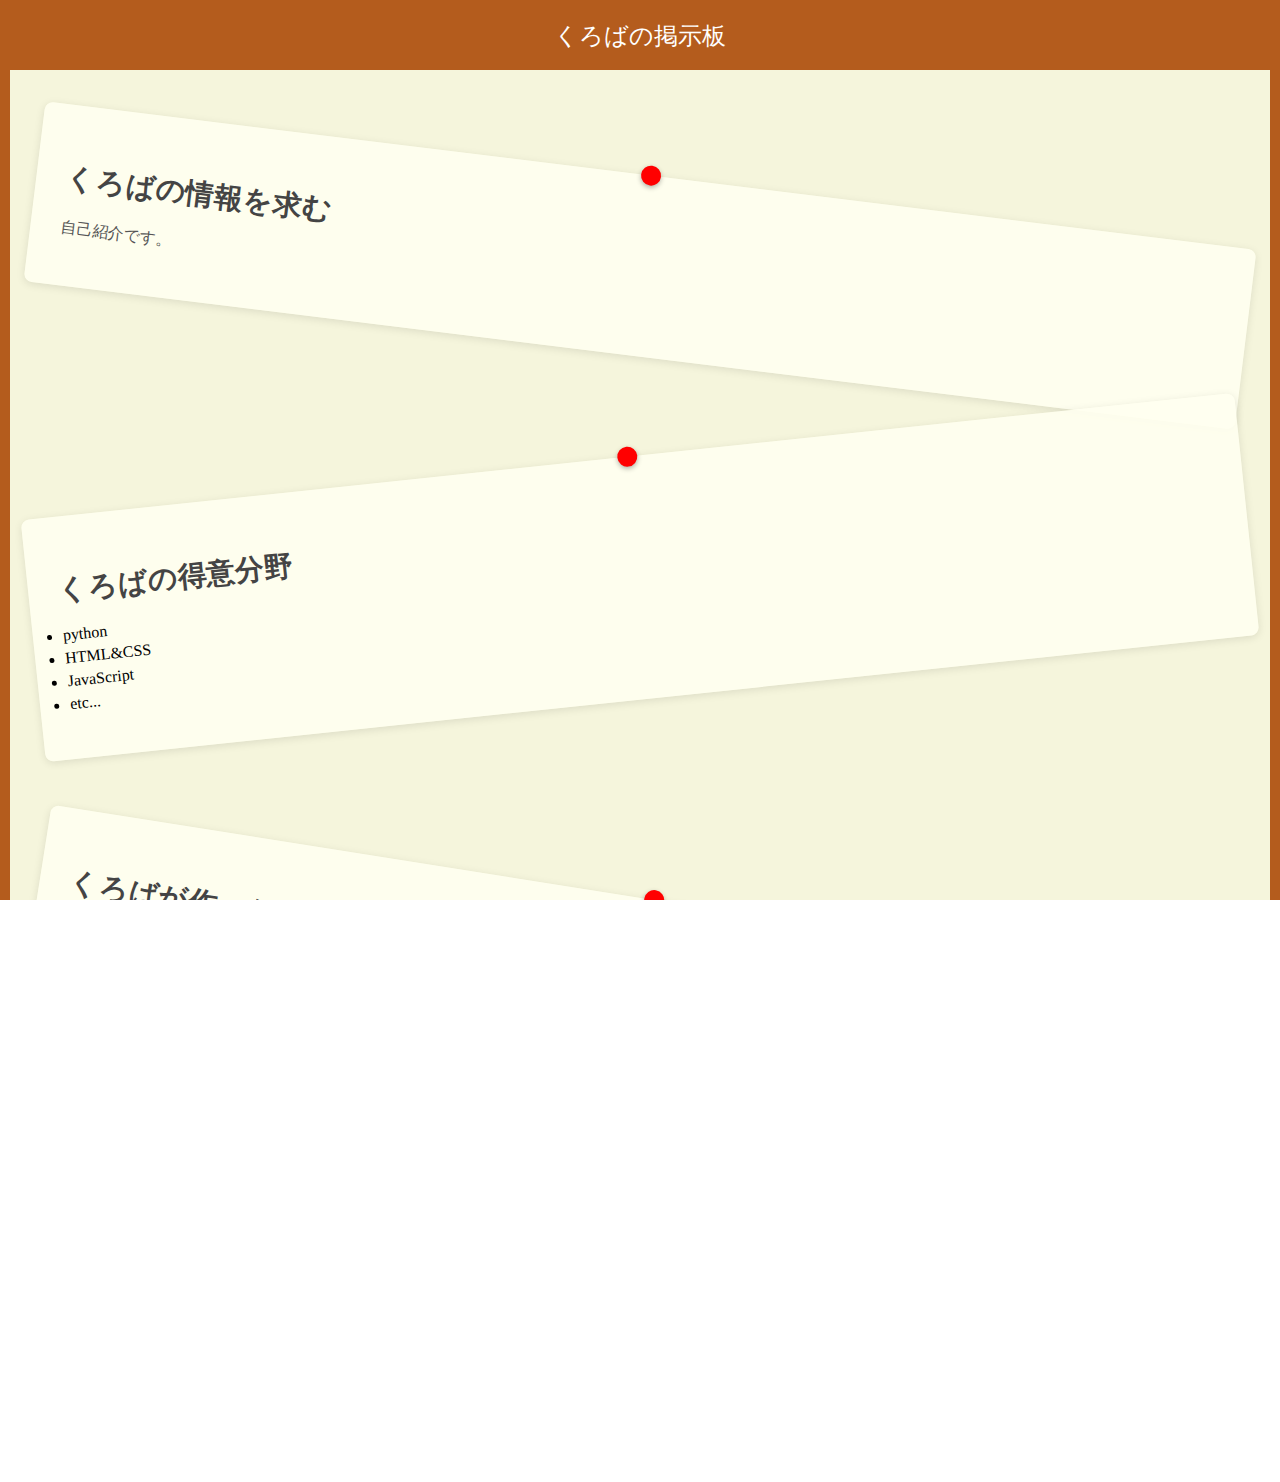
==== commit 5199cf55: "add SW" ====
--- a/index.html
+++ b/index.html
@@ -36,6 +36,11 @@
         <div class="section" onclick="openModal('createModal')">
             <div class="red-dot" onclick="handleDotClick(event)"></div>
             <h2>くろばが作ったもの</h2>
+            <p>制作物です。</p>
+        </div>
+        <div class="section" onclick="openModal('createModal1')">
+            <div class="red-dot" onclick="handleDotClick(event)"></div>
+            <h2>くろばが作ったもの2</h2>
             <p>制作物です。</p>
         </div>
 
@@ -115,6 +120,29 @@
                     </div>
             </div>
         </div>
+        <div id="createModal1" class="modal">
+            <div class="modal-content">
+                <h2>制作物2</h2>
+                <a href="https://github.com/kurobapp/Stopwatch" target="_blank">■ストップウォッチ</a>
+                <p>2025年の2月に12時間程度かけて制作しました。一般的に必要とされているストップウォッチとタイマー機能を持っています。 特徴は主に2つあり、圧倒的な使いやすさだけの追求と勉強ボタンという独自の機能です。使いやすさについては、UIがとても少なくプログラムを動かしてから使用までの時間がとても少なく、使い方を知らなくても直感的に使うことができます。勉強ボタンについては、家での勉強を想定し、僕にとってほぼ最適解の勉強時間の管理を行ってくれます。ボタンをクリックすると1分のタイマーが起動し、勉強時間が始まります。タイマーの後、休憩時間が始まり、その後、勉強時間+1され、また、勉強時間が始まります。休憩時間は勉強時間の半分で、勉強時間が25分、休憩時間は5分を超えることがないようになっているため、最終的には、ポモドーロ・テクニックに収束するようになっています。</p>
+                <br><br><br>
+                <img src="images/SW1.png" alt="サンプル画像" style="position: absolute; top: 500px; left: 25px;"onclick="openModal('zoomimage6')">
+                <br>
+                <img src="images/SW2.png" alt="サンプル画像" style="position: absolute; top: 500px; left: 250px;"onclick="openModal('zoomimage7')">
+                <br>
+                <img src="images/SW3.png" alt="サンプル画像" style="position: absolute; top: 500px; left: 475px;"onclick="openModal('zoomimage8')">
+                <br>
+                <div id="zoomimage6" class="zoomModal">
+                    <img src="images/SW1.png" alt="サンプル画像">
+                </div>
+                <div id="zoomimage7" class="zoomModal">
+                    <img src="images/SW2.png" alt="サンプル画像">
+                </div>
+                <div id="zoomimage8" class="zoomModal">
+                    <img src="images/SW3.png" alt="サンプル画像">
+                </div>
+            </div>
+        </div>
     </div>
 
     <script src="script.js" defer></script>
